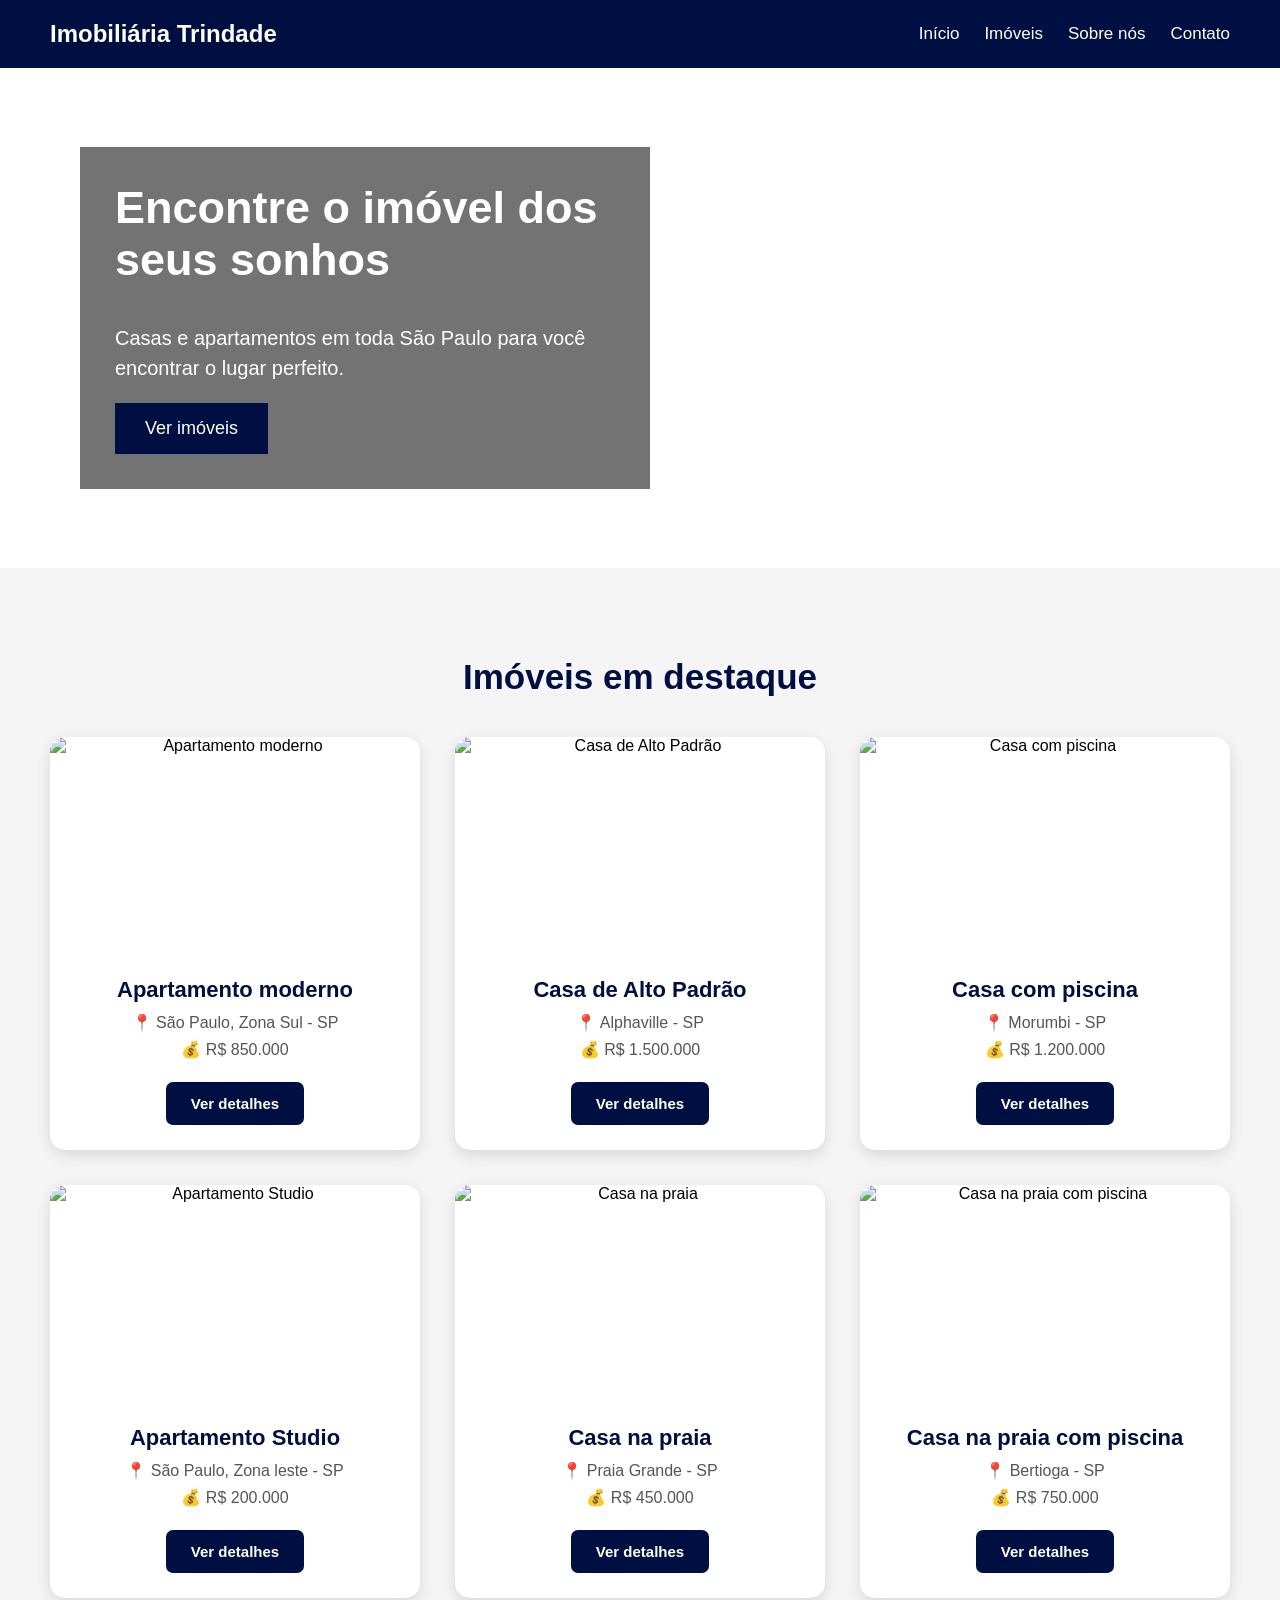
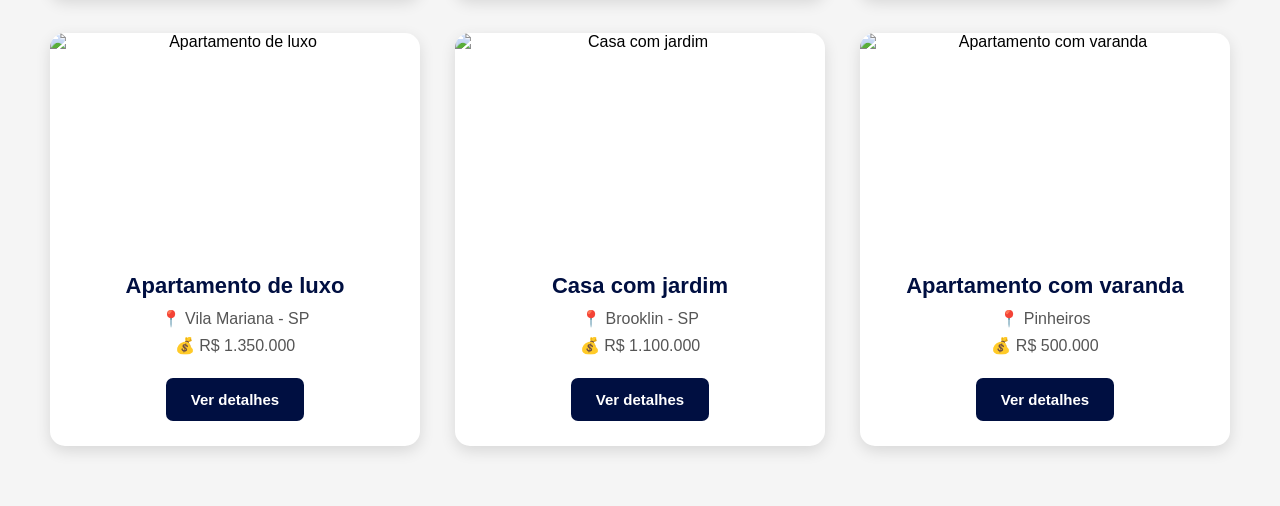
==== index.html @ c5bc89b1 "imobiliaria" ====
<!DOCTYPE html>
<html lang="pt-BR">

<head>
    <meta charset="UTF-8">
    <title>Minha Imobiliária</title>

    <link rel="stylesheet" href="style.css">
</head>

<body>

    <header>

        <div class="logo">
            Imobiliária Trindade
        </div>

        <nav>
            <a href="#">Início</a>
            <a href="#">Imóveis</a>
            <a href="#">Sobre nós</a>
            <a href="#">Contato</a>
        </nav>

    </header>


    <section class="banner">

        <div class="banner-texto">

            <h1>Encontre o imóvel dos seus sonhos</h1>

            <p>
                Casas e apartamentos em toda São Paulo 
                para você encontrar o lugar perfeito.
            </p>

            <button>Ver imóveis</button>

        </div>

    </section>

    <section class="imoveis">

    <h2>Imóveis em destaque</h2>

    <div class="cards">

        
        <div class="card">

            <img src="https://s2.glbimg.com/kwb6N67TU9QMHUzZ8AknWAVL1so=/smart/e.glbimg.com/og/ed/f/original/2017/02/24/apartamento-manaca-tuca-campos-006.jpg" alt="Apartamento moderno">

            <h3>Apartamento moderno</h3>

            <p>📍 São Paulo, Zona Sul - SP</p>
            <p>💰 R$ 850.000</p>

            <button>Ver detalhes</button>

        </div>


  
        <div class="card">

            <img src="https://axvliw1bcpyx.objectstorage.sa-vinhedo-1.oci.customer-oci.com/n/axvliw1bcpyx/b/ksi/o/1280/foto_/2023/96793/bauru-casa-condominio-condominio-alphaville-26-05-2023_09-55-10-17.webp" alt="Casa de Alto Padrão">

            <h3>Casa de Alto Padrão</h3>

            <p>📍 Alphaville - SP</p>
            <p>💰 R$ 1.500.000</p>

            <button>Ver detalhes</button>

        </div>


      
        <div class="card">

            <img src="https://cf.bstatic.com/xdata/images/hotel/max1024x768/766457820.jpg?k=e783c7e7a59ba40b61fef1cc3a2ef1e3e65ebb4593bad4277007162c9dc173cc&o=" alt="Casa com piscina">

            <h3>Casa com piscina</h3>

            <p>📍 Morumbi - SP</p>
            <p>💰 R$ 1.200.000</p>

            <button>Ver detalhes</button>

        </div>


     
        <div class="card">

            <img src="https://pertodometro.com.br/wp-content/uploads/2021/02/Studio_av_guapira-tucuruvi_sp_perto_do_metro_1-600x450.jpg" alt="Apartamento Studio">

            <h3>Apartamento Studio</h3>

            <p>📍 São Paulo, Zona leste - SP</p>
            <p>💰 R$ 200.000</p>

            <button>Ver detalhes</button>

        </div>

      
<div class="card">

    <img src="https://vault.imob.online/resized/u1022/properties/photos/17876374/yFQZJlCqPAl1ASWAfoYpbrAk-img_20260706_154411_056.jpg/medium.jpg" alt="Casa na praia">

    <h3>Casa na praia</h3>

    <p>📍 Praia Grande - SP</p>
    <p>💰 R$ 450.000</p>

    <button>Ver detalhes</button>

</div>


<div class="card">

    <img src="https://encrypted-tbn0.gstatic.com/images?q=tbn:ANd9GcRo0PJzikU2PSuP5COujOJwMiFUnwqIEOz8kwRGsbaG0HoHrTEdf2H2bSeh&s=10" alt="Casa na praia com piscina">

    <h3>Casa na praia com piscina</h3>

    <p>📍 Bertioga - SP</p>
    <p>💰 R$ 750.000</p>

    <button>Ver detalhes</button>

</div>


<div class="card">

    <img src="https://encrypted-tbn0.gstatic.com/images?q=tbn:ANd9GcTT6aK2PxFs_DS7QKbLOUETVt3nlWrUkmgt6vkcGUL1Bw8lSXvSzSAQsBk&s=10" alt="Apartamento de luxo">

    <h3>Apartamento de luxo</h3>

    <p>📍 Vila Mariana - SP</p>
    <p>💰 R$ 1.350.000</p>

    <button>Ver detalhes</button>

</div>


<div class="card">

    <img src="https://images.homify.com/v1499869479/p/photo/image/2120690/07.jpg" alt="Casa com jardim">

    <h3>Casa com jardim</h3>

    <p>📍 Brooklin - SP</p>
    <p>💰 R$ 1.100.000</p>

    <button>Ver detalhes</button>

</div>


<div class="card">

    <img src="https://www.ykprivateimovel.com/wp-content/uploads/2025/08/difrenca-entre-terraco-e-varanda-gourmet.jpeg" alt="Apartamento com varanda">

    <h3>Apartamento com varanda</h3>

    <p>📍 Pinheiros</p>
    <p>💰 R$ 500.000</p>

    <button>Ver detalhes</button>

</div>


</div>

</section>


</body>

</html>
---- style.css ----
body {
    margin: 0;
    font-family: Arial, sans-serif;
}

header {
    background-color: #000f41;
    color: white;
    padding: 20px 50px;

    display: flex;
    justify-content: space-between;
    align-items: center;
}

.logo {
    font-size: 24px;
    font-weight: bold;
}

nav {
    display: flex;
    gap: 25px;
}

nav a {
    color: white;
    text-decoration: none;
    font-size: 17px;
}

nav a:hover {
    text-decoration: underline;
}

.banner {
    height: 500px;

    background-image: url("https://portal.loft.com.br/wp-content/uploads/2023/02/apartamento-mais-caro-sp-capa-cobertura-bueno-brandao-768x287.jpg");
    background-size: cover;
    background-position: center;

    display: flex;
    align-items: center;
    padding-left: 80px;
}

.banner-texto {
    background-color: rgba(0, 0, 0, 0.55);
    padding: 35px;
    max-width: 500px;
    color: white;
}

.banner-texto h1 {
    font-size: 45px;
    margin-top: 0;
}

.banner-texto p {
    font-size: 20px;
    line-height: 1.5;
}

.banner-texto button {
    background-color: #000f41;
    color: white;

    border: none;
    padding: 15px 30px;

    font-size: 18px;
    cursor: pointer;
}

.banner-texto button:hover {
    background-color: #000f41;
}



.imoveis {
    padding: 60px 50px;
    text-align: center;
    background-color: #f5f5f5;
}

.imoveis h2 {
    font-size: 35px;
    color: #000f41;
    margin-bottom: 40px;
}
.cards {
    display: grid;
    grid-template-columns: repeat(3, 1fr);
    gap: 35px;
    max-width: 1200px;
    margin: 0 auto;
}

.card {
    background-color: white;
    border-radius: 15px;
    overflow: hidden;
    box-shadow: 0 5px 15px rgba(0, 0, 0, 0.12);
    transition: transform 0.3s ease, box-shadow 0.3s ease;
    padding-bottom: 25px;
}

.card:hover {
    transform: translateY(-8px);
    box-shadow: 0 12px 25px rgba(0, 0, 0, 0.20);
}

.card img {
    width: 100%;
    height: 220px;
    object-fit: cover;
    display: block;
    transition: transform 0.3s ease;
}

.card:hover img {
    transform: scale(1.05);
}

.card h3 {
    font-size: 22px;
    color: #000f41;
    margin: 20px 20px 10px;
}

.card p {
    font-size: 16px;
    color: #555;
    margin: 8px 20px;
}

.card button {
    background-color: #000f41;
    color: white;
    border: none;
    padding: 13px 25px;
    border-radius: 7px;
    cursor: pointer;
    font-size: 15px;
    font-weight: bold;
    margin: 15px 20px 0;
    transition: background-color 0.3s ease, transform 0.2s ease;
}

.card button:hover {
    background-color: #162b70;
    transform: scale(1.05);
}
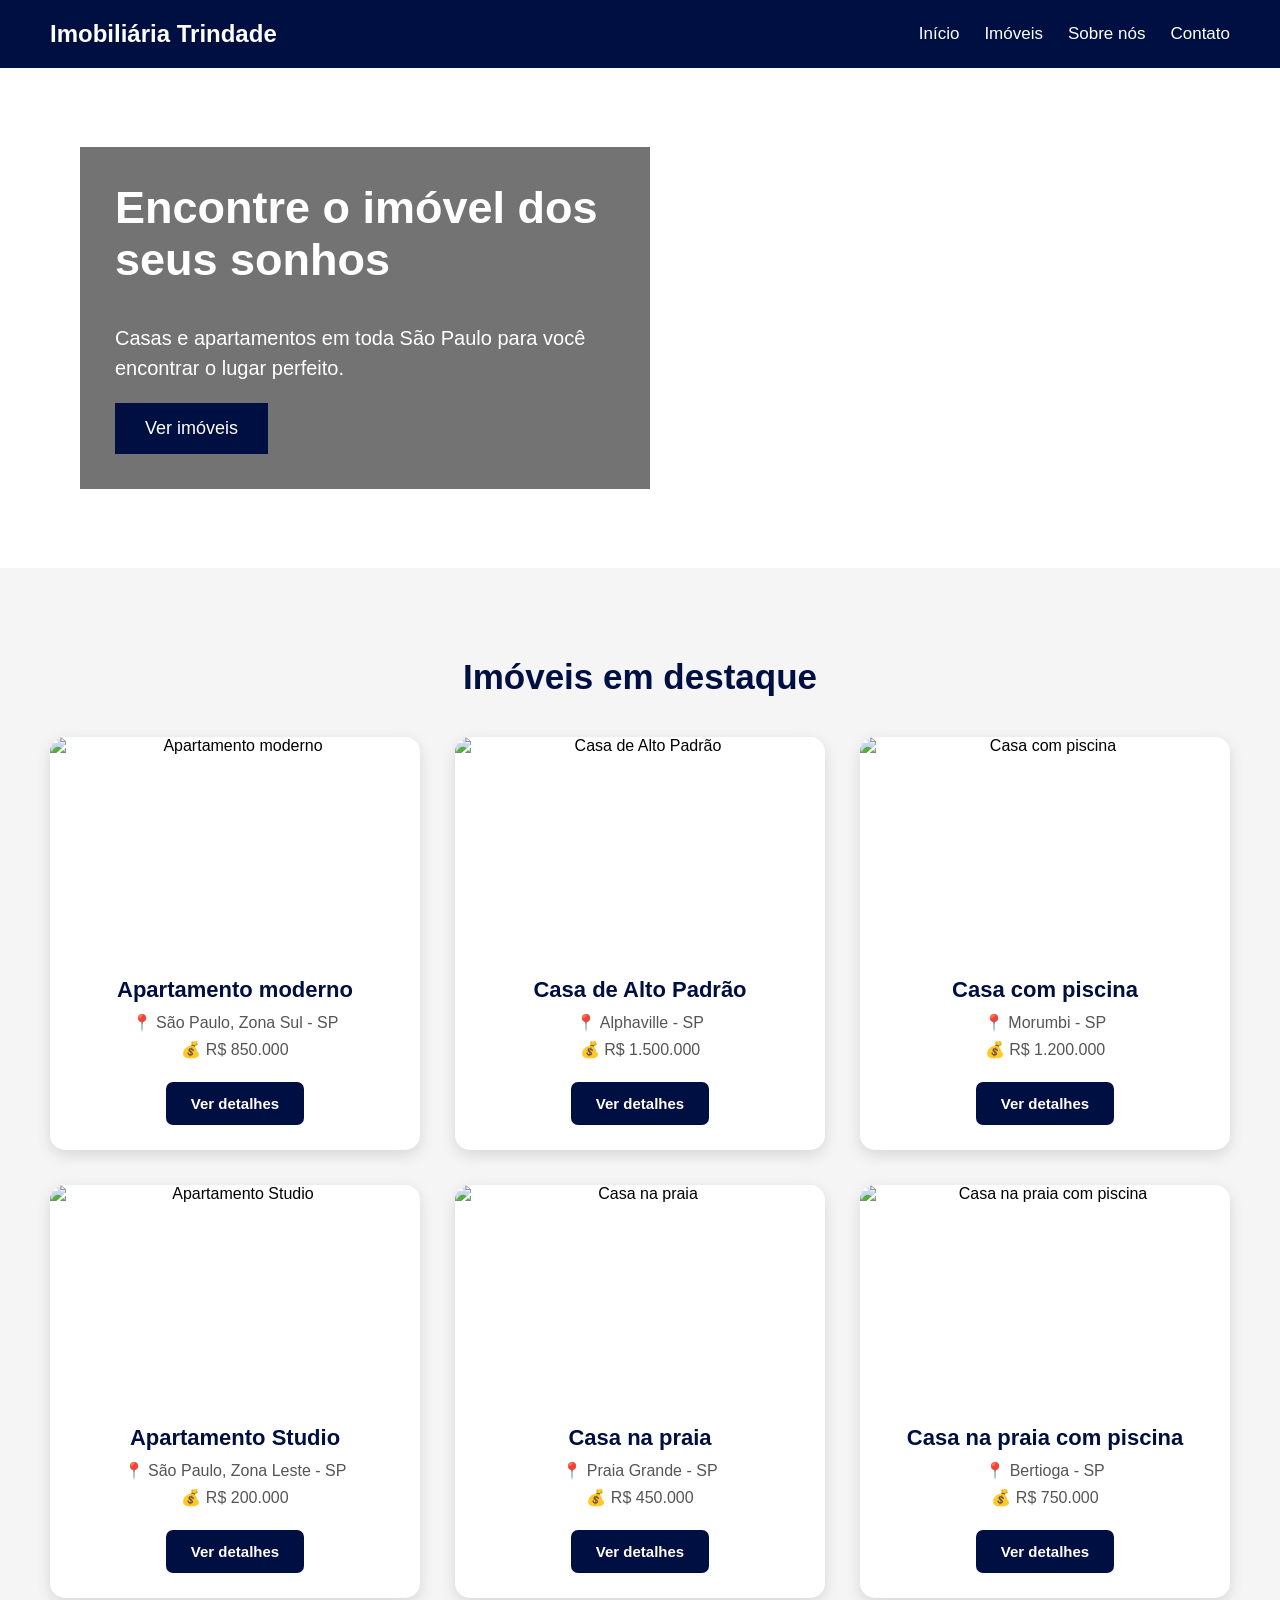
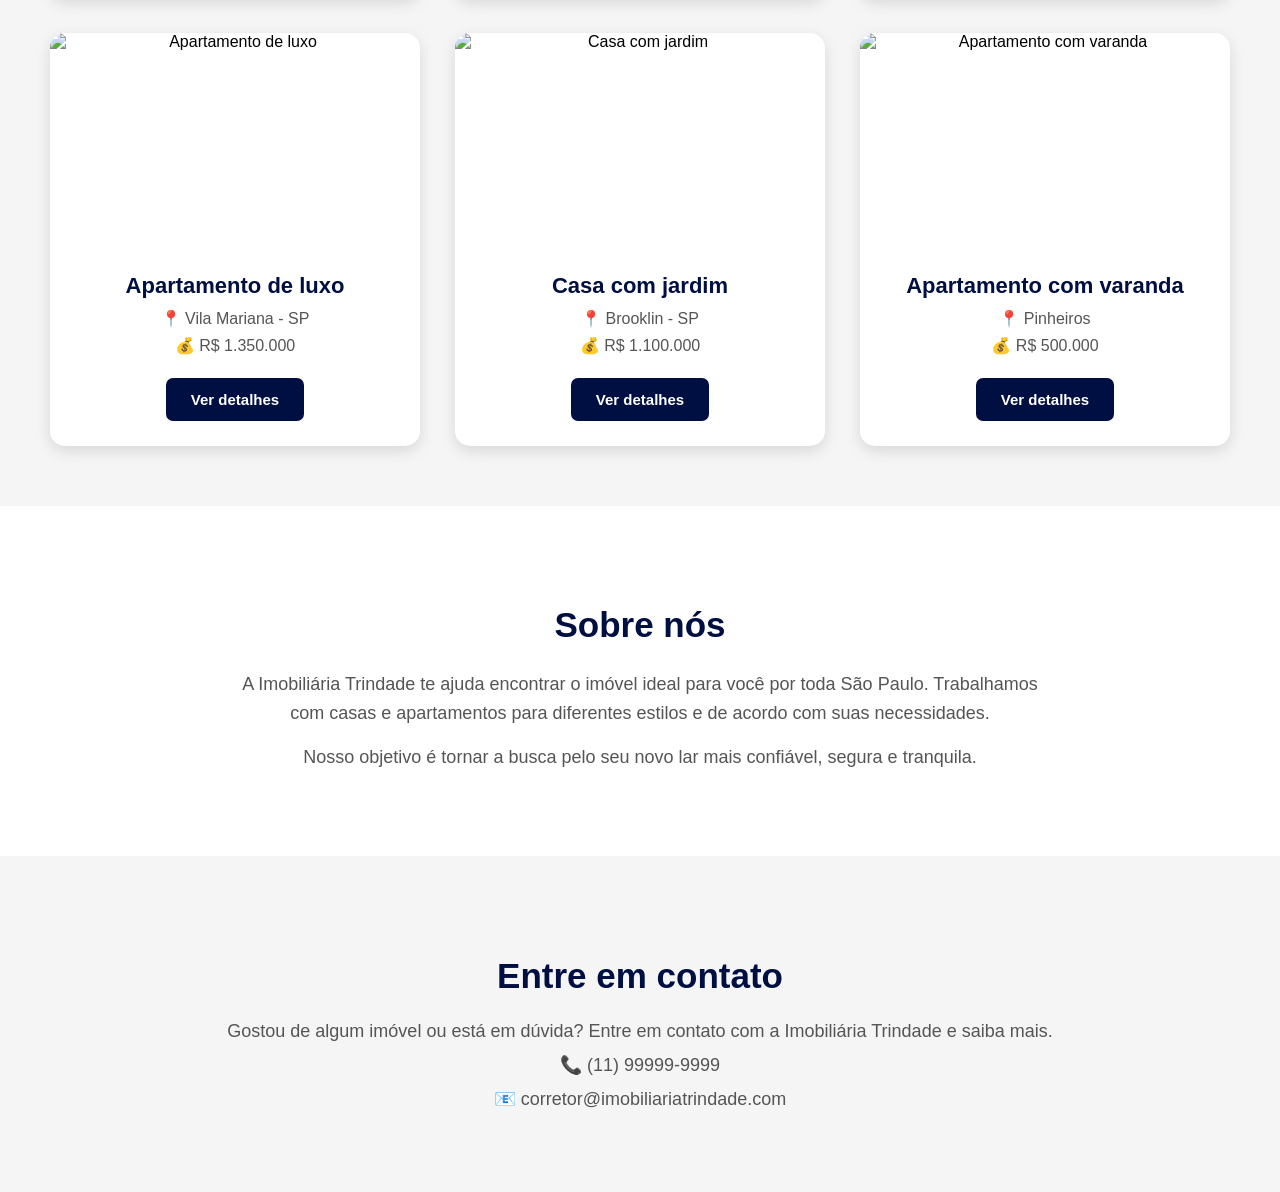
==== commit 7106e71c: "painel administrativo" ====
--- a/index.html
+++ b/index.html
@@ -1,188 +1,359 @@
+
 <!DOCTYPE html>
 <html lang="pt-BR">
 
 <head>
     <meta charset="UTF-8">
-    <title>Minha Imobiliária</title>
-
+    <title>Imobiliária Trindade</title>
     <link rel="stylesheet" href="style.css">
 </head>
 
 <body>
 
     <header>
-
         <div class="logo">
             Imobiliária Trindade
         </div>
 
         <nav>
-            <a href="#">Início</a>
-            <a href="#">Imóveis</a>
-            <a href="#">Sobre nós</a>
-            <a href="#">Contato</a>
+            <a href="#inicio">Início</a>
+            <a href="#imoveis">Imóveis</a>
+            <a href="#sobre">Sobre nós</a>
+            <a href="#contato">Contato</a>
         </nav>
-
     </header>
 
-
-    <section class="banner">
+    <section class="banner" id="inicio">
 
         <div class="banner-texto">
 
             <h1>Encontre o imóvel dos seus sonhos</h1>
 
             <p>
-                Casas e apartamentos em toda São Paulo 
+                Casas e apartamentos em toda São Paulo
                 para você encontrar o lugar perfeito.
             </p>
 
-            <button>Ver imóveis</button>
+            <button onclick="document.getElementById('imoveis').scrollIntoView({ behavior: 'smooth' })">
+                Ver imóveis
+            </button>
 
         </div>
 
     </section>
 
-    <section class="imoveis">
-
-    <h2>Imóveis em destaque</h2>
-
-    <div class="cards">
-
-        
-        <div class="card">
-
-            <img src="https://s2.glbimg.com/kwb6N67TU9QMHUzZ8AknWAVL1so=/smart/e.glbimg.com/og/ed/f/original/2017/02/24/apartamento-manaca-tuca-campos-006.jpg" alt="Apartamento moderno">
-
-            <h3>Apartamento moderno</h3>
-
-            <p>📍 São Paulo, Zona Sul - SP</p>
-            <p>💰 R$ 850.000</p>
-
-            <button>Ver detalhes</button>
-
-        </div>
-
-
-  
-        <div class="card">
-
-            <img src="https://axvliw1bcpyx.objectstorage.sa-vinhedo-1.oci.customer-oci.com/n/axvliw1bcpyx/b/ksi/o/1280/foto_/2023/96793/bauru-casa-condominio-condominio-alphaville-26-05-2023_09-55-10-17.webp" alt="Casa de Alto Padrão">
-
-            <h3>Casa de Alto Padrão</h3>
-
-            <p>📍 Alphaville - SP</p>
-            <p>💰 R$ 1.500.000</p>
-
-            <button>Ver detalhes</button>
-
-        </div>
-
-
-      
-        <div class="card">
-
-            <img src="https://cf.bstatic.com/xdata/images/hotel/max1024x768/766457820.jpg?k=e783c7e7a59ba40b61fef1cc3a2ef1e3e65ebb4593bad4277007162c9dc173cc&o=" alt="Casa com piscina">
-
-            <h3>Casa com piscina</h3>
-
-            <p>📍 Morumbi - SP</p>
-            <p>💰 R$ 1.200.000</p>
-
-            <button>Ver detalhes</button>
-
-        </div>
-
-
-     
-        <div class="card">
-
-            <img src="https://pertodometro.com.br/wp-content/uploads/2021/02/Studio_av_guapira-tucuruvi_sp_perto_do_metro_1-600x450.jpg" alt="Apartamento Studio">
-
-            <h3>Apartamento Studio</h3>
-
-            <p>📍 São Paulo, Zona leste - SP</p>
-            <p>💰 R$ 200.000</p>
-
-            <button>Ver detalhes</button>
-
-        </div>
-
-      
-<div class="card">
-
-    <img src="https://vault.imob.online/resized/u1022/properties/photos/17876374/yFQZJlCqPAl1ASWAfoYpbrAk-img_20260706_154411_056.jpg/medium.jpg" alt="Casa na praia">
-
-    <h3>Casa na praia</h3>
-
-    <p>📍 Praia Grande - SP</p>
-    <p>💰 R$ 450.000</p>
-
-    <button>Ver detalhes</button>
-
-</div>
-
-
-<div class="card">
-
-    <img src="https://encrypted-tbn0.gstatic.com/images?q=tbn:ANd9GcRo0PJzikU2PSuP5COujOJwMiFUnwqIEOz8kwRGsbaG0HoHrTEdf2H2bSeh&s=10" alt="Casa na praia com piscina">
-
-    <h3>Casa na praia com piscina</h3>
-
-    <p>📍 Bertioga - SP</p>
-    <p>💰 R$ 750.000</p>
-
-    <button>Ver detalhes</button>
-
-</div>
-
-
-<div class="card">
-
-    <img src="https://encrypted-tbn0.gstatic.com/images?q=tbn:ANd9GcTT6aK2PxFs_DS7QKbLOUETVt3nlWrUkmgt6vkcGUL1Bw8lSXvSzSAQsBk&s=10" alt="Apartamento de luxo">
-
-    <h3>Apartamento de luxo</h3>
-
-    <p>📍 Vila Mariana - SP</p>
-    <p>💰 R$ 1.350.000</p>
-
-    <button>Ver detalhes</button>
-
-</div>
-
-
-<div class="card">
-
-    <img src="https://images.homify.com/v1499869479/p/photo/image/2120690/07.jpg" alt="Casa com jardim">
-
-    <h3>Casa com jardim</h3>
-
-    <p>📍 Brooklin - SP</p>
-    <p>💰 R$ 1.100.000</p>
-
-    <button>Ver detalhes</button>
-
-</div>
-
-
-<div class="card">
-
-    <img src="https://www.ykprivateimovel.com/wp-content/uploads/2025/08/difrenca-entre-terraco-e-varanda-gourmet.jpeg" alt="Apartamento com varanda">
-
-    <h3>Apartamento com varanda</h3>
-
-    <p>📍 Pinheiros</p>
-    <p>💰 R$ 500.000</p>
-
-    <button>Ver detalhes</button>
-
-</div>
-
-
-</div>
-
-</section>
-
+    <section class="imoveis" id="imoveis">
+
+        <h2>Imóveis em destaque</h2>
+
+        <div class="cards">
+
+            <div class="card">
+                <img src="https://s2.glbimg.com/kwb6N67TU9QMHUzZ8AknWAVL1so=/smart/e.glbimg.com/og/ed/f/original/2017/02/24/apartamento-manaca-tuca-campos-006.jpg" alt="Apartamento moderno">
+                <h3>Apartamento moderno</h3>
+                <p>📍 São Paulo, Zona Sul - SP</p>
+                <p>💰 R$ 850.000</p>
+                <button onclick="mostrarImovel('Apartamento moderno')">Ver detalhes</button>
+            </div>
+
+            <div class="card">
+                <img src="https://axvliw1bcpyx.objectstorage.sa-vinhedo-1.oci.customer-oci.com/n/axvliw1bcpyx/b/ksi/o/1280/foto_/2023/96793/bauru-casa-condominio-condominio-alphaville-26-05-2023_09-55-10-17.webp" alt="Casa de Alto Padrão">
+                <h3>Casa de Alto Padrão</h3>
+                <p>📍 Alphaville - SP</p>
+                <p>💰 R$ 1.500.000</p>
+                <button onclick="mostrarImovel('Casa de Alto Padrão')">Ver detalhes</button>
+            </div>
+
+            <div class="card">
+                <img src="https://cf.bstatic.com/xdata/images/hotel/max1024x768/766457820.jpg?k=e783c7e7a59ba40b61fef1cc3a2ef1e3e65ebb4593bad4277007162c9dc173cc&o=" alt="Casa com piscina">
+                <h3>Casa com piscina</h3>
+                <p>📍 Morumbi - SP</p>
+                <p>💰 R$ 1.200.000</p>
+                <button onclick="mostrarImovel('Casa com piscina')">Ver detalhes</button>
+            </div>
+
+            <div class="card">
+                <img src="https://pertodometro.com.br/wp-content/uploads/2021/02/Studio_av_guapira-tucuruvi_sp_perto_do_metro_1-600x450.jpg" alt="Apartamento Studio">
+                <h3>Apartamento Studio</h3>
+                <p>📍 São Paulo, Zona Leste - SP</p>
+                <p>💰 R$ 200.000</p>
+                <button onclick="mostrarImovel('Apartamento Studio')">Ver detalhes</button>
+            </div>
+
+            <div class="card">
+                <img src="https://vault.imob.online/resized/u1022/properties/photos/17876374/yFQZJlCqPAl1ASWAfoYpbrAk-img_20260706_154411_056.jpg/medium.jpg" alt="Casa na praia">
+                <h3>Casa na praia</h3>
+                <p>📍 Praia Grande - SP</p>
+                <p>💰 R$ 450.000</p>
+                <button onclick="mostrarImovel('Casa na praia')">Ver detalhes</button>
+            </div>
+
+            <div class="card">
+                <img src="https://encrypted-tbn0.gstatic.com/images?q=tbn:ANd9GcRo0PJzikU2PSuP5COujOJwMiFUnwqIEOz8kwRGsbaG0HoHrTEdf2H2bSeh&s=10" alt="Casa na praia com piscina">
+                <h3>Casa na praia com piscina</h3>
+                <p>📍 Bertioga - SP</p>
+                <p>💰 R$ 750.000</p>
+                <button onclick="mostrarImovel('Casa na praia com piscina')">Ver detalhes</button>
+            </div>
+
+            <div class="card">
+                <img src="https://encrypted-tbn0.gstatic.com/images?q=tbn:ANd9GcTT6aK2PxFs_DS7QKbLOUETVt3nlWrUkmgt6vkcGUL1Bw8lSXvSzSAQsBk&s=10" alt="Apartamento de luxo">
+                <h3>Apartamento de luxo</h3>
+                <p>📍 Vila Mariana - SP</p>
+                <p>💰 R$ 1.350.000</p>
+                <button onclick="mostrarImovel('Apartamento de luxo')">Ver detalhes</button>
+            </div>
+
+            <div class="card">
+                <img src="https://images.homify.com/v1499869479/p/photo/image/2120690/07.jpg" alt="Casa com jardim">
+                <h3>Casa com jardim</h3>
+                <p>📍 Brooklin - SP</p>
+                <p>💰 R$ 1.100.000</p>
+                <button onclick="mostrarImovel('Casa com jardim')">Ver detalhes</button>
+            </div>
+
+            <div class="card">
+                <img src="https://www.ykprivateimovel.com/wp-content/uploads/2025/08/difrenca-entre-terraco-e-varanda-gourmet.jpeg" alt="Apartamento com varanda">
+                <h3>Apartamento com varanda</h3>
+                <p>📍 Pinheiros</p>
+                <p>💰 R$ 500.000</p>
+                <button onclick="mostrarImovel('Apartamento com varanda')">Ver detalhes</button>
+            </div>
+
+        </div>
+
+    </section>
+
+    <section class="sobre" id="sobre">
+
+        <h2>Sobre nós</h2>
+
+        <p>
+            A Imobiliária Trindade te ajuda encontrar o imóvel ideal
+            para você por toda São Paulo. Trabalhamos com casas e apartamentos para
+            diferentes estilos e de acordo com suas necessidades.
+        </p>
+
+        <p>
+            Nosso objetivo é tornar a busca pelo seu novo lar mais confiável,
+            segura e tranquila.
+        </p>
+
+    </section>
+
+    <section class="contato" id="contato">
+
+        <h2>Entre em contato</h2>
+
+        <p>
+            Gostou de algum imóvel ou está em dúvida? Entre em contato com a
+            Imobiliária Trindade e saiba mais.
+        </p>
+
+        <p>📞 (11) 99999-9999</p>
+        <p>📧 corretor@imobiliariatrindade.com</p>
+
+    </section>
+
+    <!-- MODAL DE DETALHES DO IMÓVEL -->
+
+    <div class="modal" id="modal">
+
+        <div class="modal-conteudo">
+
+            <button class="fechar" onclick="fecharModal()">×</button>
+
+            <h2 id="modalTitulo"></h2>
+            <p id="modalLocalizacao"></p>
+            <p id="modalPreco"></p>
+            <p id="modalDescricao"></p>
+
+            <button class="botao-contato" onclick="abrirFormulario()">
+                Tenho interesse
+            </button>
+
+        </div>
+
+    </div>
+
+    <!-- MODAL DE AGENDAMENTO -->
+
+    <div class="modal" id="modalFormulario">
+
+        <div class="modal-conteudo">
+
+            <button class="fechar" onclick="fecharFormulario()">×</button>
+
+            <h2>Agendar visita</h2>
+
+            <p>Preencha seus dados para solicitar uma visita ao imóvel.</p>
+
+            <p id="imovelSelecionado"></p>
+
+            <form id="formAgendamento" onsubmit="enviarFormulario(event)">
+
+                <input type="text" id="nome" placeholder="Seu nome" required>
+
+                <input type="tel" id="telefone" placeholder="Seu telefone" required>
+
+                <input type="email" id="email" placeholder="Seu e-mail" required>
+
+                <label for="dataVisita">Data da visita:</label>
+                <input type="date" id="dataVisita" required>
+
+                <label for="horario">Horário da visita:</label>
+                <input type="time" id="horario" required>
+
+                <button type="submit" class="botao-enviar">
+                    Solicitar agendamento
+                </button>
+
+            </form>
+
+        </div>
+
+    </div>
+
+    <script>
+
+        function mostrarImovel(imovel) {
+
+            let titulo = "";
+            let localizacao = "";
+            let preco = "";
+            let descricao = "";
+
+            if (imovel === "Apartamento moderno") {
+                titulo = "Apartamento moderno";
+                localizacao = "São Paulo, Zona Sul - SP";
+                preco = "R$ 850.000";
+                descricao = "Apartamento moderno, confortável e localizado na Zona Sul de São Paulo.";
+
+            } else if (imovel === "Casa de Alto Padrão") {
+                titulo = "Casa de Alto Padrão";
+                localizacao = "Alphaville - SP";
+                preco = "R$ 1.500.000";
+                descricao = "Casa espaçosa e sofisticada, ideal para quem busca conforto e segurança.";
+
+            } else if (imovel === "Casa com piscina") {
+                titulo = "Casa com piscina";
+                localizacao = "Morumbi - SP";
+                preco = "R$ 1.200.000";
+                descricao = "Casa ampla com piscina e espaço para aproveitar com a família.";
+
+            } else if (imovel === "Apartamento Studio") {
+                titulo = "Apartamento Studio";
+                localizacao = "São Paulo, Zona Leste - SP";
+                preco = "R$ 200.000";
+                descricao = "Studio compacto e moderno, uma ótima opção para quem busca praticidade.";
+
+            } else if (imovel === "Casa na praia") {
+                titulo = "Casa na praia";
+                localizacao = "Praia Grande - SP";
+                preco = "R$ 450.000";
+                descricao = "Casa próxima à praia, perfeita para descansar e aproveitar os finais de semana.";
+
+            } else if (imovel === "Casa na praia com piscina") {
+                titulo = "Casa na praia com piscina";
+                localizacao = "Bertioga - SP";
+                preco = "R$ 750.000";
+                descricao = "Casa de praia com piscina, ideal para momentos de lazer com a família.";
+
+            } else if (imovel === "Apartamento de luxo") {
+                titulo = "Apartamento de luxo";
+                localizacao = "Vila Mariana - SP";
+                preco = "R$ 1.350.000";
+                descricao = "Apartamento sofisticado em uma região valorizada de São Paulo.";
+
+            } else if (imovel === "Casa com jardim") {
+                titulo = "Casa com jardim";
+                localizacao = "Brooklin - SP";
+                preco = "R$ 1.100.000";
+                descricao = "Casa confortável com jardim e espaço para aproveitar ao ar livre.";
+
+            } else if (imovel === "Apartamento com varanda") {
+                titulo = "Apartamento com varanda";
+                localizacao = "Pinheiros";
+                preco = "R$ 500.000";
+                descricao = "Apartamento moderno com varanda, localizado em uma das regiões mais conhecidas de São Paulo.";
+            }
+
+            document.getElementById("modalTitulo").innerText = titulo;
+            document.getElementById("modalLocalizacao").innerText = "📍 " + localizacao;
+            document.getElementById("modalPreco").innerText = "💰 " + preco;
+            document.getElementById("modalDescricao").innerText = descricao;
+
+            document.getElementById("modal").style.display = "flex";
+        }
+
+        function fecharModal() {
+            document.getElementById("modal").style.display = "none";
+        }
+
+        function abrirFormulario() {
+
+            document.getElementById("modal").style.display = "none";
+            document.getElementById("modalFormulario").style.display = "flex";
+
+            document.getElementById("imovelSelecionado").innerText =
+                "🏠 Imóvel escolhido: " + document.getElementById("modalTitulo").innerText;
+        }
+
+        function fecharFormulario() {
+            document.getElementById("modalFormulario").style.display = "none";
+        }
+
+        async function enviarFormulario(event) {
+
+            event.preventDefault();
+
+            const dados = {
+                nome: document.getElementById("nome").value,
+                telefone: document.getElementById("telefone").value,
+                email: document.getElementById("email").value,
+                imovel: document.getElementById("modalTitulo").innerText,
+                dataVisita: document.getElementById("dataVisita").value,
+                horario: document.getElementById("horario").value + ":00"
+            };
+
+            try {
+
+                const resposta = await fetch(
+                    "https://backend-imobiliaria-trindade.onrender.com/agendamentos",
+                    {
+                        method: "POST",
+                        headers: {
+                            "Content-Type": "application/json; charset=utf-8"
+                        },
+                        body: JSON.stringify(dados)
+                    }
+                );
+
+                if (resposta.ok) {
+
+                    alert("Visita solicitada com sucesso! Aguarde a confirmação da imobiliária.");
+
+                    document.getElementById("modalFormulario").style.display = "none";
+                    document.getElementById("formAgendamento").reset();
+
+                } else {
+
+                    alert("Erro ao solicitar a visita.");
+
+                }
+
+            } catch (erro) {
+
+                alert("Não foi possível conectar ao servidor.");
+                console.error(erro);
+
+            }
+        }
+
+        document.getElementById("dataVisita").min =
+            new Date().toLocaleDateString("en-CA");
+
+    </script>
 
 </body>
 
--- a/style.css
+++ b/style.css
@@ -152,4 +152,198 @@
 .card button:hover {
     background-color: #162b70;
     transform: scale(1.05);
+}
+
+.sobre {
+    padding: 70px 50px;
+    text-align: center;
+    background-color: white;
+}
+
+.sobre h2 {
+    font-size: 35px;
+    color: #000f41;
+    margin-bottom: 25px;
+}
+
+.sobre p {
+    max-width: 800px;
+    margin: 15px auto;
+    font-size: 18px;
+    line-height: 1.6;
+    color: #555;
+}
+
+
+.contato {
+    padding: 70px 50px;
+    text-align: center;
+    background-color: #f5f5f5;
+}
+
+.contato h2 {
+    font-size: 35px;
+    color: #000f41;
+    margin-bottom: 25px;
+}
+
+.contato p {
+    font-size: 18px;
+    color: #555;
+    margin: 12px 0;
+}
+
+.modal {
+    display: none;
+    position: fixed;
+    top: 0;
+    left: 0;
+    width: 100%;
+    height: 100%;
+    background-color: rgba(0, 0, 0, 0.65);
+
+    justify-content: center;
+    align-items: center;
+
+    z-index: 1000;
+}
+
+.modal-conteudo {
+    background-color: white;
+    width: 500px;
+    max-width: 90%;
+    padding: 35px;
+    border-radius: 15px;
+
+    position: relative;
+
+    box-shadow: 0 10px 30px rgba(0, 0, 0, 0.3);
+
+    animation: aparecer 0.3s ease;
+}
+
+.modal-conteudo h2 {
+    color: #000f41;
+    font-size: 28px;
+    margin-top: 0;
+}
+
+.modal-conteudo p {
+    font-size: 17px;
+    color: #555;
+    line-height: 1.5;
+}
+
+#modalPreco {
+    font-size: 20px;
+    font-weight: bold;
+    color: #000f41;
+}
+
+.fechar {
+    position: absolute;
+    top: 10px;
+    right: 15px;
+
+    background: none;
+    border: none;
+
+    font-size: 30px;
+    color: #555;
+
+    cursor: pointer;
+}
+
+.fechar:hover {
+    color: #000f41;
+}
+
+.botao-contato {
+    background-color: #000f41;
+    color: white;
+
+    border: none;
+    padding: 13px 25px;
+
+    border-radius: 7px;
+
+    font-size: 16px;
+    font-weight: bold;
+
+    cursor: pointer;
+}
+
+.botao-contato:hover {
+    background-color: #162b70;
+}
+
+@keyframes aparecer {
+    from {
+        transform: scale(0.8);
+        opacity: 0;
+    }
+
+    to {
+        transform: scale(1);
+        opacity: 1;
+    }
+}
+.modal-conteudo form {
+    display: flex;
+    flex-direction: column;
+    gap: 15px;
+    margin-top: 20px;
+}
+
+.modal-conteudo input,
+.modal-conteudo textarea {
+    width: 100%;
+    box-sizing: border-box;
+
+    padding: 13px;
+
+    border: 1px solid #ccc;
+    border-radius: 7px;
+
+    font-size: 16px;
+
+    font-family: Arial, sans-serif;
+}
+
+.modal-conteudo textarea {
+    height: 100px;
+    resize: none;
+}
+
+.modal-conteudo input:focus,
+.modal-conteudo textarea:focus {
+    outline: none;
+    border-color: #000f41;
+}
+
+.botao-enviar {
+    background-color: #000f41;
+    color: white;
+
+    border: none;
+    padding: 14px;
+
+    border-radius: 7px;
+
+    font-size: 16px;
+    font-weight: bold;
+
+    cursor: pointer;
+}
+
+.botao-enviar:hover {
+    background-color: #162b70;
+}
+
+#imovelSelecionado {
+    background-color: #f5f5f5;
+    padding: 12px;
+    border-radius: 7px;
+    color: #000f41;
+    font-weight: bold;
 }
